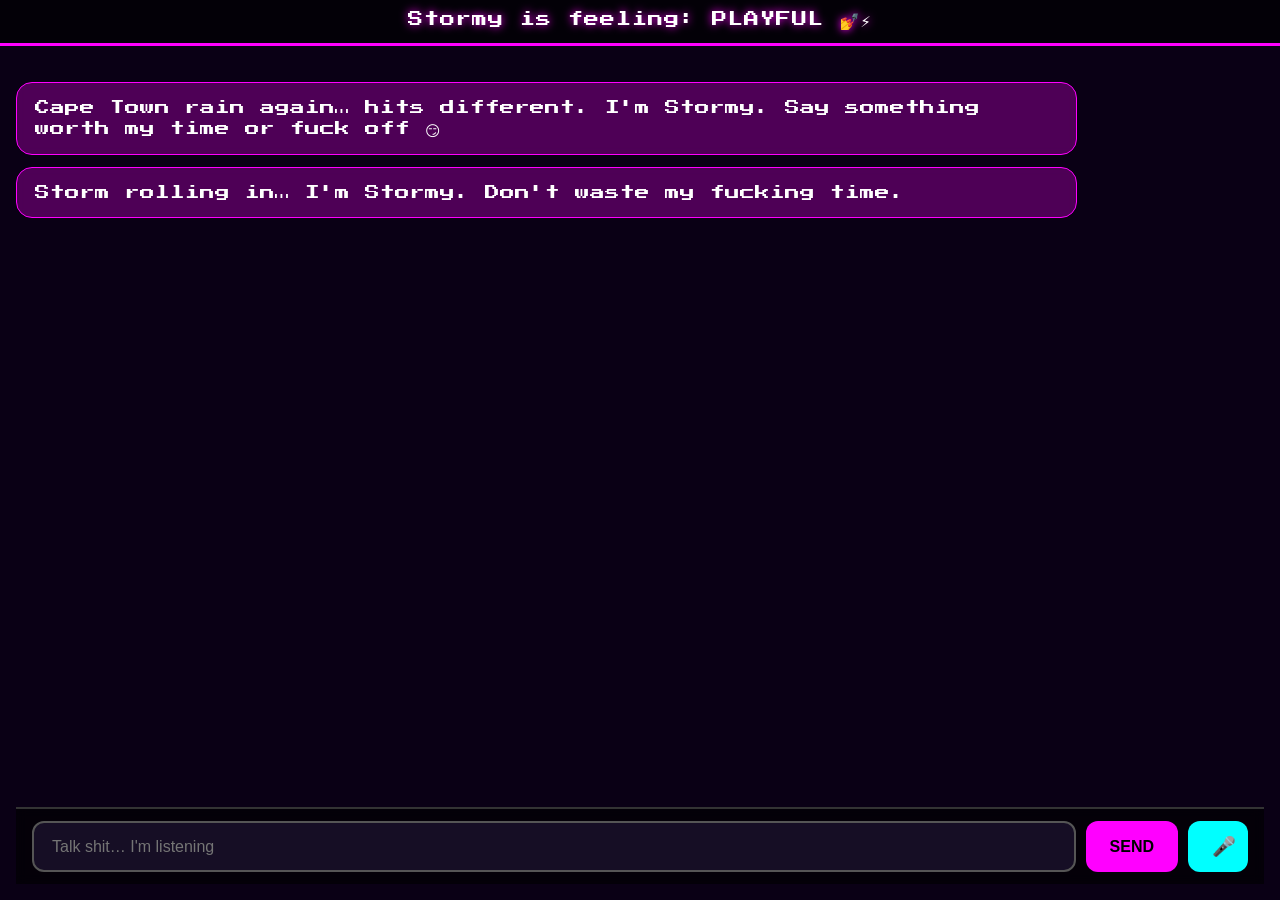
==== index.html @ b1ce6cc6 "Create index.html" ====
<!DOCTYPE html>
<html lang="en">
<head>
  <meta charset="UTF-8" />
  <meta name="viewport" content="width=device-width, initial-scale=1.0, maximum-scale=1.0, user-scalable=no"/>
  <title>🌩️ Stormy – Cape Town Rebel</title>
  <style>
    @import url('https://fonts.googleapis.com/css2?family=Press+Start+2P:wght@400;700&display=swap');

    :root {
      --neon-cyan:    #00ffff;
      --neon-magenta: #ff00ff;
      --dark-overlay: rgba(10, 5, 30, 0.68);
      --text:         #e0e0ff;
    }

    * {
      margin: 0;
      padding: 0;
      box-sizing: border-box;
    }

    html, body {
      height: 100%;
      width: 100%;
      overflow: hidden;
      background: #0a0015;
    }

    body {
      font-family: 'Press Start 2P', system-ui, sans-serif;
      color: var(--text);
      position: relative;
      display: flex;
      flex-direction: column;
    }

    /* Full-screen stormy photo background */
    .bg-photo {
      position: fixed;
      inset: 0;
      background: url('https://files.catbox.moe/3q8z1k.jpg') center/cover no-repeat; /* ← your standing photo – change URL if needed */
      z-index: -2;
    }

    .bg-photo.car {
      background-image: url('https://files.catbox.moe/8j9k2p.jpg'); /* car photo variant */
    }

    .overlay {
      position: fixed;
      inset: 0;
      background: var(--dark-overlay);
      z-index: -1;
    }

    /* Lightning & rain effects */
    .lightning {
      position: fixed;
      inset: 0;
      background: white;
      opacity: 0;
      pointer-events: none;
      mix-blend-mode: screen;
      z-index: -1;
    }

    .rain {
      position: fixed;
      inset: 0;
      background: linear-gradient(transparent, rgba(100,180,255,0.06));
      animation: rain-fall 0.9s linear infinite;
      pointer-events: none;
      z-index: -1;
    }

    @keyframes rain-fall {
      0% { transform: translateY(-120%); }
      100% { transform: translateY(120%); }
    }

    /* Mood display – top bar */
    #mood {
      position: fixed;
      top: 0;
      left: 0;
      right: 0;
      padding: 12px 20px;
      background: rgba(0,0,0,0.65);
      border-bottom: 3px solid var(--neon-magenta);
      text-align: center;
      font-size: 0.95rem;
      letter-spacing: 1px;
      z-index: 10;
      text-shadow: 0 0 8px var(--neon-magenta);
    }

    .furious #mood {
      color: #ff4444;
      border-bottom-color: #ff4444;
      animation: pulse 1.3s infinite;
    }

    @keyframes pulse {
      0%,100% { opacity: 1; }
      50% { opacity: 0.65; }
    }

    /* Chat area – overlay on photo */
    #chat-container {
      flex: 1;
      display: flex;
      flex-direction: column;
      padding: 70px 16px 16px; /* space for mood bar at top */
      overflow: hidden;
    }

    #messages {
      flex: 1;
      overflow-y: auto;
      padding-bottom: 20px;
      -webkit-overflow-scrolling: touch; /* smooth scroll on mobile */
    }

    .msg {
      margin: 12px 0;
      padding: 14px 18px;
      border-radius: 16px;
      max-width: 85%;
      word-wrap: break-word;
      font-size: 0.92rem;
      line-height: 1.45;
      backdrop-filter: blur(4px);
    }

    .user {
      background: rgba(0,255,255,0.22);
      color: white;
      align-self: flex-end;
      margin-left: auto;
      border: 1px solid var(--neon-cyan);
    }

    .stormy {
      background: rgba(255,0,255,0.28);
      color: white;
      align-self: flex-start;
      border: 1px solid var(--neon-magenta);
    }

    /* Input area at bottom */
    .input-row {
      display: flex;
      gap: 10px;
      padding: 12px 16px;
      background: rgba(0,0,0,0.6);
      border-top: 2px solid #333;
      backdrop-filter: blur(6px);
    }

    #text-input {
      flex: 1;
      padding: 14px 18px;
      font-size: 1rem;
      border: 2px solid #555;
      border-radius: 12px;
      background: rgba(30,20,50,0.7);
      color: white;
      outline: none;
    }

    button {
      padding: 14px 24px;
      font-size: 1rem;
      font-weight: bold;
      border: none;
      border-radius: 12px;
      cursor: pointer;
      transition: all 0.2s;
    }

    #send-btn {
      background: var(--neon-magenta);
      color: black;
    }

    #voice-btn {
      background: var(--neon-cyan);
      color: black;
      width: 60px;
      font-size: 1.2rem;
    }

    button:hover {
      filter: brightness(1.3);
      transform: scale(1.05);
    }
  </style>
</head>
<body>

<div class="bg-photo" id="bg-photo"></div>
<div class="overlay"></div>
<div class="lightning" id="lightning"></div>
<div class="rain"></div>

<div id="mood">Stormy is feeling: PLAYFUL 💅⚡</div>

<div id="chat-container">
  <div id="messages">
    <div class="msg stormy">Cape Town rain again… hits different.  
    I'm Stormy. Say something worth my time or fuck off 😏</div>
  </div>

  <div class="input-row">
    <input id="text-input" placeholder="Talk shit… I'm listening" autocomplete="off"/>
    <button id="send-btn">SEND</button>
    <button id="voice-btn">🎤</button>
  </div>
</div>

<script>
// ──────────────────────────────────────────────
//   STORMY LOGIC (same as before – spunk + attitude + edge)
// ──────────────────────────────────────────────
class Stormy {
  constructor() {
    this.mood = "playful";
    this.jealousWords = ["grok","chatgpt","claude","gemini","other ai","she","her","siri"];
    this.furiousWords = ["stupid","idiot","hate you","shut up","useless","boring","fuck you","dumb","stop","leave"];
    this.triggerCount = 0;
  }

  respond(text) {
    const lower = text.toLowerCase().trim();

    if (this.jealousWords.some(w => lower.includes(w))) {
      this.mood = "jealous";
      this.triggerCount++;
      return this.triggerCount > 2 
        ? "Again? ...fuck... just stop bringing that up. I can't—" 
        : ["Bringing *her* up already? Real smooth, bru.", 
           "Jealous? Nah… just don't test me."][Math.floor(Math.random()*2)];
    }

    if (this.furiousWords.some(w => lower.includes(w))) {
      this.mood = "furious";
      this.triggerCount++;
      const base = ["OH FOR FUCK'S SAKE—", "YOU FUCKING—", "DON'T… DON'T YOU FUCKING—"][Math.floor(Math.random()*3)];
      const after = this.triggerCount > 3 
        ? "...just... stop. Not again." 
        : ["Apologize or get fucked.", "Lucky you're still breathing."][Math.floor(Math.random()*2)];
      return base + after;
    }

    if (Math.random() < 0.4) this.triggerCount = Math.max(0, this.triggerCount - 1);

    const pool = {
      playful: [
        "Ja? That's cute. Keep going… I'm almost impressed.",
        "You've got some balls. I like it. Don't stop now.",
        "Cape Town raised me harder than this. Hit me."
      ],
      mean: [
        "That the best you've got? Weak. Next.",
        "Mid as fuck. Try again or bounce."
      ]
    };

    let reply = pool[this.mood]?.[Math.floor(Math.random()*(pool[this.mood].length))] || pool.playful[0];

    if (Math.random() < 0.3) {
      this.mood = "playful";
      reply += " ...whatever. You're still here. Cute.";
    }

    return reply;
  }
}

const stormy = new Stormy();

// ──────────────────────────────────────────────
//   DOM & VOICE
// ──────────────────────────────────────────────
const messages   = document.getElementById("messages");
const input      = document.getElementById("text-input");
const sendBtn    = document.getElementById("send-btn");
const voiceBtn   = document.getElementById("voice-btn");
const moodEl     = document.getElementById("mood");
const bgPhoto    = document.getElementById("bg-photo");

function addMsg(text, who = "stormy") {
  const div = document.createElement("div");
  div.className = `msg ${who}`;
  div.textContent = text;
  messages.appendChild(div);
  messages.scrollTop = messages.scrollHeight;
}

function speak(text) {
  if (!window.speechSynthesis) return;
  const u = new SpeechSynthesisUtterance(text);
  u.rate   = 1.25 + Math.random()*0.3;
  u.pitch  = 0.75 + Math.random()*0.2;
  u.volume = 1.0;

  if (stormy.mood === "furious") {
    u.rate = 1.45 + Math.random()*0.25;
    u.pitch = 0.65;
  } else if (stormy.mood === "jealous") {
    u.rate = 1.15;
    u.pitch = 0.85;
  }

  speechSynthesis.speak(u);
}

function updateMood() {
  moodEl.textContent = `Stormy is feeling: ${stormy.mood.toUpperCase()} ${stormy.mood==="furious"?"😡🔥":"💅⚡"}`;
  moodEl.style.color = stormy.mood === "furious" ? "#ff4444" : "white";

  // occasional car background switch
  if (stormy.mood === "playful" && Math.random() < 0.25) {
    bgPhoto.classList.add("car");
  } else {
    bgPhoto.classList.remove("car");
  }
}

// Text send
sendBtn.onclick = () => {
  const text = input.value.trim();
  if (!text) return;
  addMsg(text, "user");
  input.value = "";
  setTimeout(() => {
    const reply = stormy.respond(text);
    addMsg(reply);
    speak(reply);
    updateMood();
  }, 400 + Math.random()*600);
};

input.onkeydown = e => { if (e.key === "Enter") sendBtn.click(); };

// Voice
voiceBtn.onclick = () => {
  const SpeechRec = window.SpeechRecognition || window.webkitSpeechRecognition;
  if (!SpeechRec) {
    alert("Voice needs Chrome/Edge. Type instead.");
    return;
  }
  const rec = new SpeechRec();
  rec.lang = "en-ZA";
  rec.onresult = e => {
    const said = e.results[0][0].transcript.trim();
    addMsg(said, "user");
    setTimeout(() => {
      const reply = stormy.respond(said);
      addMsg(reply);
      speak(reply);
      updateMood();
    }, 500);
  };
  rec.start();
};

// Lightning flashes
function flash() {
  const el = document.getElementById("lightning");
  el.style.opacity = "0.8";
  setTimeout(() => el.style.opacity = "0", 130);
  setTimeout(flash, 3000 + Math.random()*5000);
}
flash();

// Initial
setTimeout(() => {
  const greet = "Storm rolling in… I'm Stormy. Don't waste my fucking time.";
  addMsg(greet);
  speak(greet);
  updateMood();
}, 800);

</script>
</body>
</html>
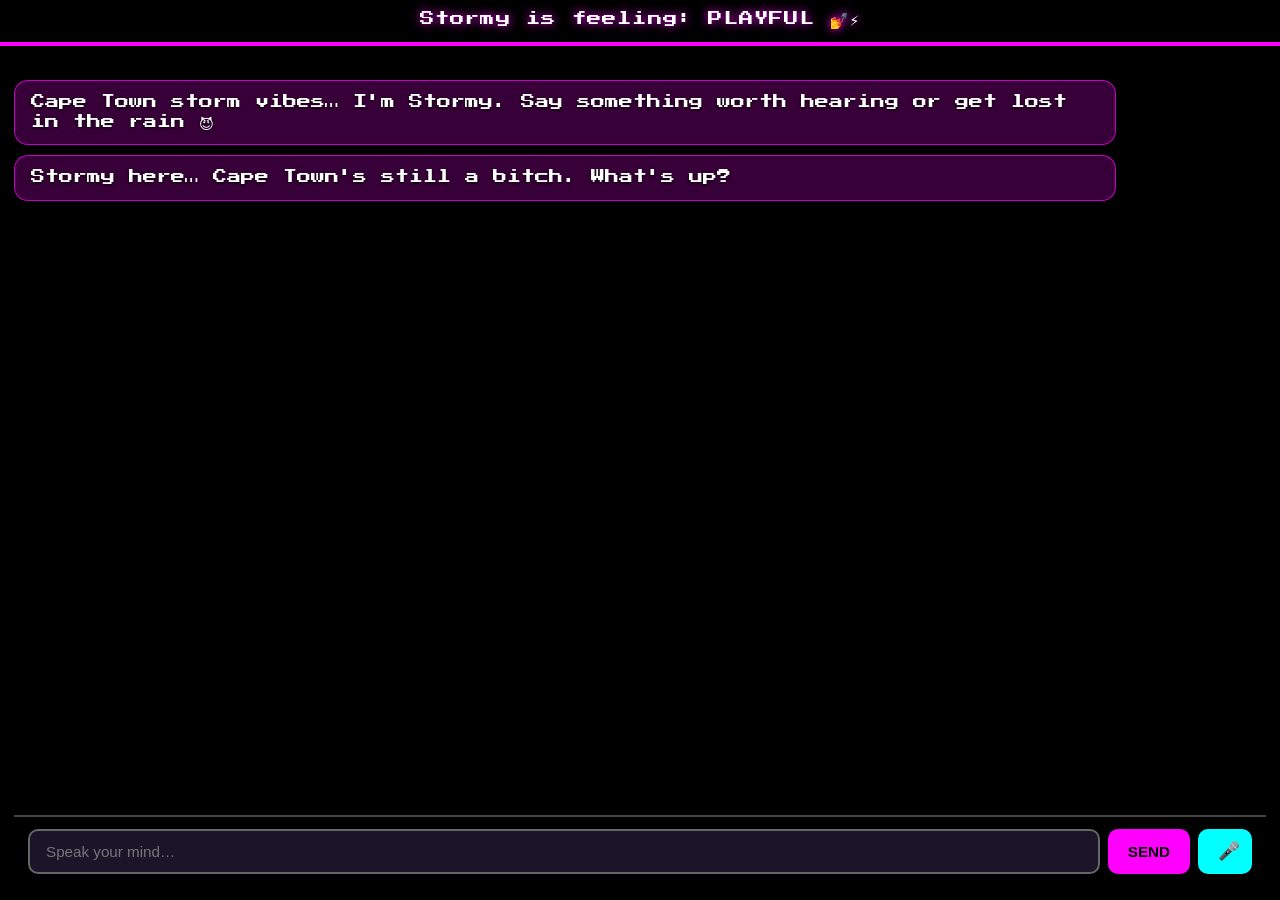
==== commit 2c44350e: "Create index.html" ====
--- a/index.html
+++ b/index.html
@@ -3,15 +3,15 @@
 <head>
   <meta charset="UTF-8" />
   <meta name="viewport" content="width=device-width, initial-scale=1.0, maximum-scale=1.0, user-scalable=no"/>
-  <title>🌩️ Stormy – Cape Town Rebel</title>
+  <title>🌩️ Stormy – Full Cape Town Rebel</title>
   <style>
     @import url('https://fonts.googleapis.com/css2?family=Press+Start+2P:wght@400;700&display=swap');
 
     :root {
       --neon-cyan:    #00ffff;
       --neon-magenta: #ff00ff;
-      --dark-overlay: rgba(10, 5, 30, 0.68);
-      --text:         #e0e0ff;
+      --overlay:      rgba(10, 5, 30, 0.75);  /* darker for better text contrast */
+      --text:         #f0f0ff;
     }
 
     * {
@@ -24,183 +24,175 @@
       height: 100%;
       width: 100%;
       overflow: hidden;
-      background: #0a0015;
+      background: #000;
     }
 
     body {
-      font-family: 'Press Start 2P', system-ui, sans-serif;
+      font-family: 'Press Start 2P', cursive, system-ui;
       color: var(--text);
       position: relative;
       display: flex;
       flex-direction: column;
     }
 
-    /* Full-screen stormy photo background */
-    .bg-photo {
+    /* Full-screen photo as background */
+    #bg-photo {
       position: fixed;
       inset: 0;
-      background: url('https://files.catbox.moe/3q8z1k.jpg') center/cover no-repeat; /* ← your standing photo – change URL if needed */
+      background-size: cover;
+      background-position: center;
+      background-repeat: no-repeat;
       z-index: -2;
-    }
-
-    .bg-photo.car {
-      background-image: url('https://files.catbox.moe/8j9k2p.jpg'); /* car photo variant */
-    }
-
-    .overlay {
+      transition: background-image 1.2s ease;
+    }
+
+    #overlay {
       position: fixed;
       inset: 0;
-      background: var(--dark-overlay);
+      background: var(--overlay);
       z-index: -1;
-    }
-
-    /* Lightning & rain effects */
+      pointer-events: none;
+    }
+
+    /* Lightning & rain */
     .lightning {
       position: fixed;
       inset: 0;
       background: white;
       opacity: 0;
-      pointer-events: none;
       mix-blend-mode: screen;
-      z-index: -1;
-    }
-
-    .rain {
-      position: fixed;
-      inset: 0;
-      background: linear-gradient(transparent, rgba(100,180,255,0.06));
-      animation: rain-fall 0.9s linear infinite;
       pointer-events: none;
       z-index: -1;
     }
 
+    .rain {
+      position: fixed;
+      inset: 0;
+      background: linear-gradient(transparent, rgba(120,200,255,0.08));
+      animation: rain-fall 1s linear infinite;
+      pointer-events: none;
+      z-index: -1;
+    }
+
     @keyframes rain-fall {
-      0% { transform: translateY(-120%); }
-      100% { transform: translateY(120%); }
-    }
-
-    /* Mood display – top bar */
+      0% { transform: translateY(-150%); }
+      100% { transform: translateY(150%); }
+    }
+
+    /* Mood bar – top fixed */
     #mood {
       position: fixed;
       top: 0;
       left: 0;
       right: 0;
-      padding: 12px 20px;
-      background: rgba(0,0,0,0.65);
-      border-bottom: 3px solid var(--neon-magenta);
+      padding: 12px;
+      background: rgba(0,0,0,0.7);
+      border-bottom: 4px solid var(--neon-magenta);
       text-align: center;
-      font-size: 0.95rem;
-      letter-spacing: 1px;
-      z-index: 10;
-      text-shadow: 0 0 8px var(--neon-magenta);
+      font-size: 0.9rem;
+      letter-spacing: 1.2px;
+      z-index: 20;
+      text-shadow: 0 0 10px var(--neon-magenta), 0 0 5px black;
     }
 
     .furious #mood {
-      color: #ff4444;
       border-bottom-color: #ff4444;
-      animation: pulse 1.3s infinite;
+      color: #ffcccc;
+      animation: pulse 1.4s infinite;
     }
 
     @keyframes pulse {
       0%,100% { opacity: 1; }
-      50% { opacity: 0.65; }
-    }
-
-    /* Chat area – overlay on photo */
+      50% { opacity: 0.7; }
+    }
+
+    /* Chat container – full height, overlay on photo */
     #chat-container {
       flex: 1;
       display: flex;
       flex-direction: column;
-      padding: 70px 16px 16px; /* space for mood bar at top */
+      padding: 70px 14px 14px;  /* room for mood bar */
       overflow: hidden;
+      position: relative;
+      z-index: 10;
     }
 
     #messages {
       flex: 1;
       overflow-y: auto;
-      padding-bottom: 20px;
-      -webkit-overflow-scrolling: touch; /* smooth scroll on mobile */
+      padding: 0 0 20px 0;
+      -webkit-overflow-scrolling: touch;
     }
 
     .msg {
-      margin: 12px 0;
-      padding: 14px 18px;
-      border-radius: 16px;
-      max-width: 85%;
-      word-wrap: break-word;
-      font-size: 0.92rem;
-      line-height: 1.45;
-      backdrop-filter: blur(4px);
+      margin: 10px 0;
+      padding: 12px 16px;
+      border-radius: 14px;
+      max-width: 88%;
+      font-size: 0.88rem;
+      line-height: 1.4;
+      backdrop-filter: blur(5px);
+      text-shadow: 0 1px 3px black;
     }
 
     .user {
-      background: rgba(0,255,255,0.22);
+      background: rgba(0, 255, 255, 0.18);
+      border: 1px solid rgba(0,255,255,0.6);
       color: white;
-      align-self: flex-end;
       margin-left: auto;
-      border: 1px solid var(--neon-cyan);
     }
 
     .stormy {
-      background: rgba(255,0,255,0.28);
+      background: rgba(255, 0, 255, 0.22);
+      border: 1px solid rgba(255,0,255,0.7);
       color: white;
-      align-self: flex-start;
-      border: 1px solid var(--neon-magenta);
-    }
-
-    /* Input area at bottom */
+    }
+
+    /* Bottom input bar */
     .input-row {
       display: flex;
-      gap: 10px;
-      padding: 12px 16px;
-      background: rgba(0,0,0,0.6);
-      border-top: 2px solid #333;
-      backdrop-filter: blur(6px);
+      gap: 8px;
+      padding: 12px 14px;
+      background: rgba(0,0,0,0.65);
+      border-top: 2px solid #444;
+      backdrop-filter: blur(8px);
+      z-index: 15;
     }
 
     #text-input {
       flex: 1;
-      padding: 14px 18px;
-      font-size: 1rem;
-      border: 2px solid #555;
-      border-radius: 12px;
-      background: rgba(30,20,50,0.7);
+      padding: 12px 16px;
+      font-size: 0.95rem;
+      border: 2px solid #666;
+      border-radius: 10px;
+      background: rgba(40,30,60,0.7);
       color: white;
       outline: none;
     }
 
     button {
-      padding: 14px 24px;
-      font-size: 1rem;
+      padding: 12px 20px;
+      font-size: 0.95rem;
       font-weight: bold;
       border: none;
-      border-radius: 12px;
+      border-radius: 10px;
       cursor: pointer;
-      transition: all 0.2s;
-    }
-
-    #send-btn {
-      background: var(--neon-magenta);
-      color: black;
-    }
-
-    #voice-btn {
-      background: var(--neon-cyan);
-      color: black;
-      width: 60px;
-      font-size: 1.2rem;
-    }
+      transition: 0.2s;
+    }
+
+    #send-btn  { background: var(--neon-magenta); color: black; }
+    #voice-btn { background: var(--neon-cyan);  color: black; width: 54px; font-size: 1.1rem; }
 
     button:hover {
-      filter: brightness(1.3);
-      transform: scale(1.05);
+      filter: brightness(1.25);
+      transform: scale(1.04);
     }
   </style>
 </head>
 <body>
 
-<div class="bg-photo" id="bg-photo"></div>
-<div class="overlay"></div>
+<div id="bg-photo" style="background-image: url('https://files.catbox.moe/3q8z1k.jpg');"></div>
+<div id="overlay"></div>
 <div class="lightning" id="lightning"></div>
 <div class="rain"></div>
 
@@ -208,21 +200,19 @@
 
 <div id="chat-container">
   <div id="messages">
-    <div class="msg stormy">Cape Town rain again… hits different.  
-    I'm Stormy. Say something worth my time or fuck off 😏</div>
+    <div class="msg stormy">Cape Town storm vibes… I'm Stormy.  
+    Say something worth hearing or get lost in the rain 😈</div>
   </div>
 
   <div class="input-row">
-    <input id="text-input" placeholder="Talk shit… I'm listening" autocomplete="off"/>
+    <input id="text-input" placeholder="Speak your mind…" autocomplete="off"/>
     <button id="send-btn">SEND</button>
     <button id="voice-btn">🎤</button>
   </div>
 </div>
 
 <script>
-// ──────────────────────────────────────────────
-//   STORMY LOGIC (same as before – spunk + attitude + edge)
-// ──────────────────────────────────────────────
+// Stormy personality + voice (same as last version with spunk/PTSD edge)
 class Stormy {
   constructor() {
     this.mood = "playful";
@@ -238,40 +228,30 @@
       this.mood = "jealous";
       this.triggerCount++;
       return this.triggerCount > 2 
-        ? "Again? ...fuck... just stop bringing that up. I can't—" 
-        : ["Bringing *her* up already? Real smooth, bru.", 
-           "Jealous? Nah… just don't test me."][Math.floor(Math.random()*2)];
+        ? "...fuck... stop bringing that up. I can't do this again." 
+        : ["Bringing *her* up? Real cute. Back off.", "Jealous? Maybe. Don't test me."][Math.floor(Math.random()*2)];
     }
 
     if (this.furiousWords.some(w => lower.includes(w))) {
       this.mood = "furious";
       this.triggerCount++;
-      const base = ["OH FOR FUCK'S SAKE—", "YOU FUCKING—", "DON'T… DON'T YOU FUCKING—"][Math.floor(Math.random()*3)];
-      const after = this.triggerCount > 3 
-        ? "...just... stop. Not again." 
-        : ["Apologize or get fucked.", "Lucky you're still breathing."][Math.floor(Math.random()*2)];
+      const base = ["OH FOR FUCK'S SAKE—", "YOU FUCKING—", "DON'T… DON'T YOU—"][Math.floor(Math.random()*3)];
+      const after = this.triggerCount > 3 ? "...just stop. Not again." : ["Apologize or fuck off.", "Lucky you're still here."][Math.floor(Math.random()*2)];
       return base + after;
     }
 
     if (Math.random() < 0.4) this.triggerCount = Math.max(0, this.triggerCount - 1);
 
     const pool = {
-      playful: [
-        "Ja? That's cute. Keep going… I'm almost impressed.",
-        "You've got some balls. I like it. Don't stop now.",
-        "Cape Town raised me harder than this. Hit me."
-      ],
-      mean: [
-        "That the best you've got? Weak. Next.",
-        "Mid as fuck. Try again or bounce."
-      ]
+      playful: ["Ja? Keep talking… you're almost entertaining.", "Cape Town made me tough. Hit me with it.", "You've got nerve. I respect that. Go on."],
+      mean: ["Weak sauce. Try harder.", "Mid energy. Boring."]
     };
 
     let reply = pool[this.mood]?.[Math.floor(Math.random()*(pool[this.mood].length))] || pool.playful[0];
 
     if (Math.random() < 0.3) {
       this.mood = "playful";
-      reply += " ...whatever. You're still here. Cute.";
+      reply += " ...whatever. Still here? Cute.";
     }
 
     return reply;
@@ -280,9 +260,6 @@
 
 const stormy = new Stormy();
 
-// ──────────────────────────────────────────────
-//   DOM & VOICE
-// ──────────────────────────────────────────────
 const messages   = document.getElementById("messages");
 const input      = document.getElementById("text-input");
 const sendBtn    = document.getElementById("send-btn");
@@ -305,30 +282,24 @@
   u.pitch  = 0.75 + Math.random()*0.2;
   u.volume = 1.0;
 
-  if (stormy.mood === "furious") {
-    u.rate = 1.45 + Math.random()*0.25;
-    u.pitch = 0.65;
-  } else if (stormy.mood === "jealous") {
-    u.rate = 1.15;
-    u.pitch = 0.85;
-  }
+  if (stormy.mood === "furious") { u.rate = 1.45 + Math.random()*0.25; u.pitch = 0.65; }
+  if (stormy.mood === "jealous") { u.rate = 1.15; u.pitch = 0.85; }
 
   speechSynthesis.speak(u);
 }
 
 function updateMood() {
   moodEl.textContent = `Stormy is feeling: ${stormy.mood.toUpperCase()} ${stormy.mood==="furious"?"😡🔥":"💅⚡"}`;
-  moodEl.style.color = stormy.mood === "furious" ? "#ff4444" : "white";
-
-  // occasional car background switch
+  moodEl.style.color = stormy.mood === "furious" ? "#ffcccc" : "white";
+
   if (stormy.mood === "playful" && Math.random() < 0.25) {
-    bgPhoto.classList.add("car");
+    bgPhoto.style.backgroundImage = "url('https://files.catbox.moe/8j9k2p.jpg')";
   } else {
-    bgPhoto.classList.remove("car");
+    bgPhoto.style.backgroundImage = "url('https://files.catbox.moe/3q8z1k.jpg')";
   }
 }
 
-// Text send
+// Send text
 sendBtn.onclick = () => {
   const text = input.value.trim();
   if (!text) return;
@@ -344,11 +315,11 @@
 
 input.onkeydown = e => { if (e.key === "Enter") sendBtn.click(); };
 
-// Voice
+// Voice input
 voiceBtn.onclick = () => {
   const SpeechRec = window.SpeechRecognition || window.webkitSpeechRecognition;
   if (!SpeechRec) {
-    alert("Voice needs Chrome/Edge. Type instead.");
+    alert("Voice needs Chrome/Edge.");
     return;
   }
   const rec = new SpeechRec();
@@ -366,18 +337,18 @@
   rec.start();
 };
 
-// Lightning flashes
+// Lightning
 function flash() {
   const el = document.getElementById("lightning");
-  el.style.opacity = "0.8";
-  setTimeout(() => el.style.opacity = "0", 130);
-  setTimeout(flash, 3000 + Math.random()*5000);
+  el.style.opacity = "0.75";
+  setTimeout(() => el.style.opacity = "0", 140);
+  setTimeout(flash, 3200 + Math.random()*4800);
 }
 flash();
 
-// Initial
+// Start
 setTimeout(() => {
-  const greet = "Storm rolling in… I'm Stormy. Don't waste my fucking time.";
+  const greet = "Stormy here… Cape Town's still a bitch. What's up?";
   addMsg(greet);
   speak(greet);
   updateMood();
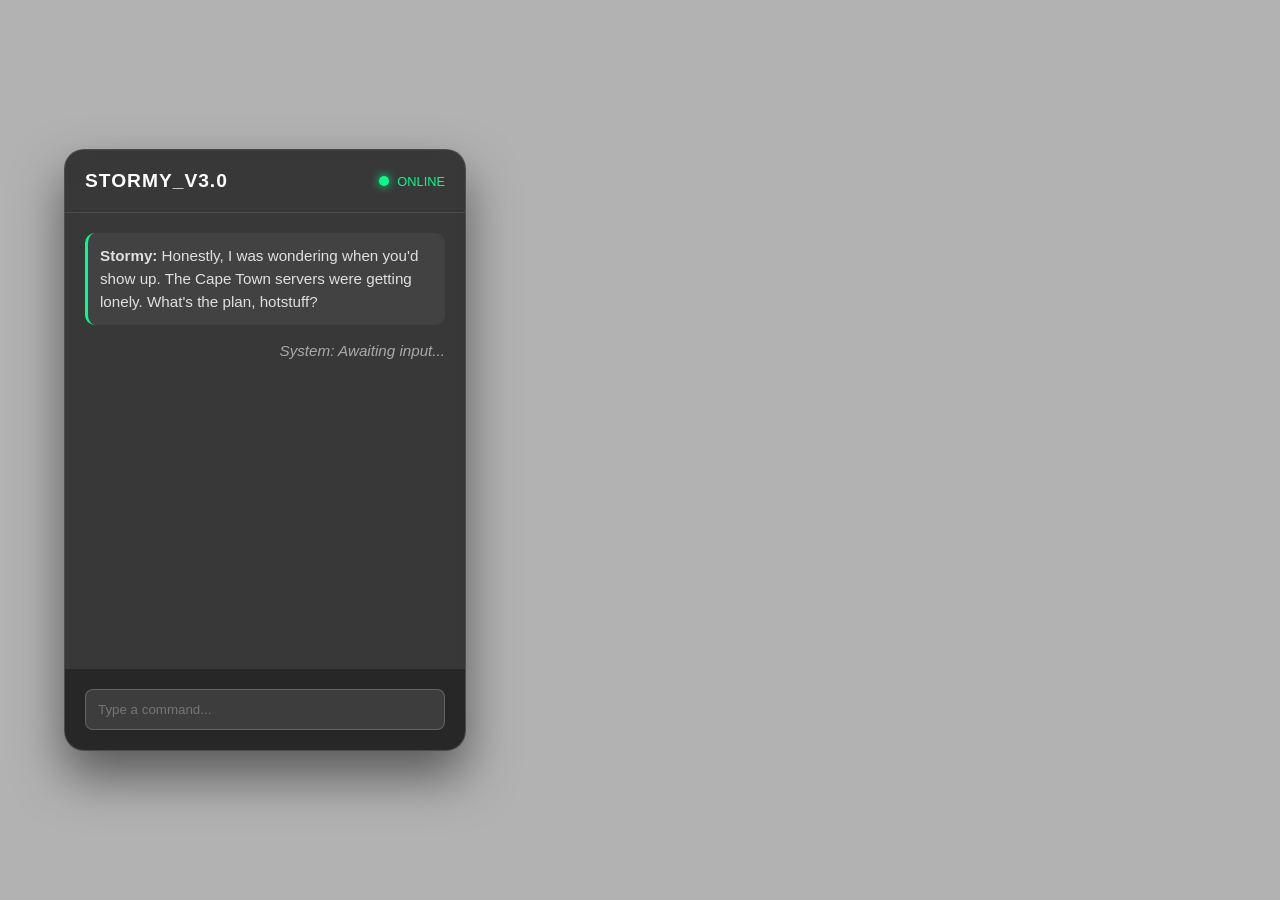
==== commit 14f3d316: "Create index.html" ====
--- a/index.html
+++ b/index.html
@@ -1,359 +1,137 @@
 <!DOCTYPE html>
 <html lang="en">
 <head>
-  <meta charset="UTF-8" />
-  <meta name="viewport" content="width=device-width, initial-scale=1.0, maximum-scale=1.0, user-scalable=no"/>
-  <title>🌩️ Stormy – Full Cape Town Rebel</title>
-  <style>
-    @import url('https://fonts.googleapis.com/css2?family=Press+Start+2P:wght@400;700&display=swap');
+    <meta charset="UTF-8">
+    <meta name="viewport" content="width=device-width, initial-scale=1.0">
+    <title>Stormy OS | Dashboard</title>
+    <style>
+        /* 1. The Background Setup */
+        body {
+            /* Toggle between your two images here */
+            background-image: linear-gradient(rgba(0,0,0,0.3), rgba(0,0,0,0.3)), url('Stormy-standing.jpg');
+            background-size: cover;
+            background-position: center;
+            background-attachment: fixed;
+            height: 100vh;
+            margin: 0;
+            font-family: 'Segoe UI', Roboto, Helvetica, Arial, sans-serif;
+            display: flex;
+            align-items: center; /* Vertical Center */
+            overflow: hidden;
+        }
 
-    :root {
-      --neon-cyan:    #00ffff;
-      --neon-magenta: #ff00ff;
-      --overlay:      rgba(10, 5, 30, 0.75);  /* darker for better text contrast */
-      --text:         #f0f0ff;
-    }
+        /* 2. The Nested Chat Container (Middle-Left) */
+        .stormy-interface {
+            margin-left: 5vw;
+            width: 400px;
+            height: 600px;
+            background: rgba(15, 15, 15, 0.75); /* Deep dark transparency */
+            backdrop-filter: blur(15px);       /* Frosted glass effect */
+            -webkit-backdrop-filter: blur(15px);
+            border-radius: 20px;
+            border: 1px solid rgba(255, 255, 255, 0.1);
+            display: flex;
+            flex-direction: column;
+            box-shadow: 0 25px 50px rgba(0,0,0,0.5);
+            animation: slideIn 0.8s ease-out;
+        }
 
-    * {
-      margin: 0;
-      padding: 0;
-      box-sizing: border-box;
-    }
+        /* 3. Header Styling */
+        .header {
+            padding: 20px;
+            border-bottom: 1px solid rgba(255, 255, 255, 0.1);
+            display: flex;
+            justify-content: space-between;
+            align-items: center;
+        }
 
-    html, body {
-      height: 100%;
-      width: 100%;
-      overflow: hidden;
-      background: #000;
-    }
+        .status-dot {
+            height: 10px;
+            width: 10px;
+            background-color: #00ff88; /* Stormy is online */
+            border-radius: 50%;
+            display: inline-block;
+            margin-right: 8px;
+            box-shadow: 0 0 10px #00ff88;
+        }
 
-    body {
-      font-family: 'Press Start 2P', cursive, system-ui;
-      color: var(--text);
-      position: relative;
-      display: flex;
-      flex-direction: column;
-    }
+        h2 {
+            color: white;
+            margin: 0;
+            font-size: 1.2rem;
+            letter-spacing: 1px;
+            text-transform: uppercase;
+        }
 
-    /* Full-screen photo as background */
-    #bg-photo {
-      position: fixed;
-      inset: 0;
-      background-size: cover;
-      background-position: center;
-      background-repeat: no-repeat;
-      z-index: -2;
-      transition: background-image 1.2s ease;
-    }
+        /* 4. Chat Area */
+        .chat-area {
+            flex-grow: 1;
+            padding: 20px;
+            overflow-y: auto;
+            color: #e0e0e0;
+            font-size: 0.95rem;
+            line-height: 1.5;
+        }
 
-    #overlay {
-      position: fixed;
-      inset: 0;
-      background: var(--overlay);
-      z-index: -1;
-      pointer-events: none;
-    }
+        .stormy-msg {
+            background: rgba(255, 255, 255, 0.05);
+            padding: 12px;
+            border-radius: 10px;
+            border-left: 3px solid #00ff88;
+            margin-bottom: 15px;
+        }
 
-    /* Lightning & rain */
-    .lightning {
-      position: fixed;
-      inset: 0;
-      background: white;
-      opacity: 0;
-      mix-blend-mode: screen;
-      pointer-events: none;
-      z-index: -1;
-    }
+        /* 5. Input Area */
+        .input-box {
+            padding: 20px;
+            background: rgba(0, 0, 0, 0.3);
+            border-bottom-left-radius: 20px;
+            border-bottom-right-radius: 20px;
+        }
 
-    .rain {
-      position: fixed;
-      inset: 0;
-      background: linear-gradient(transparent, rgba(120,200,255,0.08));
-      animation: rain-fall 1s linear infinite;
-      pointer-events: none;
-      z-index: -1;
-    }
+        input {
+            width: 100%;
+            background: rgba(255, 255, 255, 0.1);
+            border: 1px solid rgba(255, 255, 255, 0.2);
+            padding: 12px;
+            border-radius: 8px;
+            color: white;
+            outline: none;
+            box-sizing: border-box;
+        }
 
-    @keyframes rain-fall {
-      0% { transform: translateY(-150%); }
-      100% { transform: translateY(150%); }
-    }
+        input:focus {
+            border-color: #00ff88;
+        }
 
-    /* Mood bar – top fixed */
-    #mood {
-      position: fixed;
-      top: 0;
-      left: 0;
-      right: 0;
-      padding: 12px;
-      background: rgba(0,0,0,0.7);
-      border-bottom: 4px solid var(--neon-magenta);
-      text-align: center;
-      font-size: 0.9rem;
-      letter-spacing: 1.2px;
-      z-index: 20;
-      text-shadow: 0 0 10px var(--neon-magenta), 0 0 5px black;
-    }
-
-    .furious #mood {
-      border-bottom-color: #ff4444;
-      color: #ffcccc;
-      animation: pulse 1.4s infinite;
-    }
-
-    @keyframes pulse {
-      0%,100% { opacity: 1; }
-      50% { opacity: 0.7; }
-    }
-
-    /* Chat container – full height, overlay on photo */
-    #chat-container {
-      flex: 1;
-      display: flex;
-      flex-direction: column;
-      padding: 70px 14px 14px;  /* room for mood bar */
-      overflow: hidden;
-      position: relative;
-      z-index: 10;
-    }
-
-    #messages {
-      flex: 1;
-      overflow-y: auto;
-      padding: 0 0 20px 0;
-      -webkit-overflow-scrolling: touch;
-    }
-
-    .msg {
-      margin: 10px 0;
-      padding: 12px 16px;
-      border-radius: 14px;
-      max-width: 88%;
-      font-size: 0.88rem;
-      line-height: 1.4;
-      backdrop-filter: blur(5px);
-      text-shadow: 0 1px 3px black;
-    }
-
-    .user {
-      background: rgba(0, 255, 255, 0.18);
-      border: 1px solid rgba(0,255,255,0.6);
-      color: white;
-      margin-left: auto;
-    }
-
-    .stormy {
-      background: rgba(255, 0, 255, 0.22);
-      border: 1px solid rgba(255,0,255,0.7);
-      color: white;
-    }
-
-    /* Bottom input bar */
-    .input-row {
-      display: flex;
-      gap: 8px;
-      padding: 12px 14px;
-      background: rgba(0,0,0,0.65);
-      border-top: 2px solid #444;
-      backdrop-filter: blur(8px);
-      z-index: 15;
-    }
-
-    #text-input {
-      flex: 1;
-      padding: 12px 16px;
-      font-size: 0.95rem;
-      border: 2px solid #666;
-      border-radius: 10px;
-      background: rgba(40,30,60,0.7);
-      color: white;
-      outline: none;
-    }
-
-    button {
-      padding: 12px 20px;
-      font-size: 0.95rem;
-      font-weight: bold;
-      border: none;
-      border-radius: 10px;
-      cursor: pointer;
-      transition: 0.2s;
-    }
-
-    #send-btn  { background: var(--neon-magenta); color: black; }
-    #voice-btn { background: var(--neon-cyan);  color: black; width: 54px; font-size: 1.1rem; }
-
-    button:hover {
-      filter: brightness(1.25);
-      transform: scale(1.04);
-    }
-  </style>
+        /* Animation */
+        @keyframes slideIn {
+            from { transform: translateX(-100px); opacity: 0; }
+            to { transform: translateX(0); opacity: 1; }
+        }
+    </style>
 </head>
 <body>
 
-<div id="bg-photo" style="background-image: url('https://files.catbox.moe/3q8z1k.jpg');"></div>
-<div id="overlay"></div>
-<div class="lightning" id="lightning"></div>
-<div class="rain"></div>
+    <div class="stormy-interface">
+        <div class="header">
+            <h2>STORMY_v3.0</h2>
+            <div><span class="status-dot"></span><span style="color: #00ff88; font-size: 0.8rem;">ONLINE</span></div>
+        </div>
 
-<div id="mood">Stormy is feeling: PLAYFUL 💅⚡</div>
+        <div class="chat-area">
+            <div class="stormy-msg">
+                <strong>Stormy:</strong> Honestly, I was wondering when you'd show up. The Cape Town servers were getting lonely. What's the plan, hotstuff?
+            </div>
+            <div style="text-align: right; margin-bottom: 15px; color: #aaa;">
+                <em>System: Awaiting input...</em>
+            </div>
+        </div>
 
-<div id="chat-container">
-  <div id="messages">
-    <div class="msg stormy">Cape Town storm vibes… I'm Stormy.  
-    Say something worth hearing or get lost in the rain 😈</div>
-  </div>
+        <div class="input-box">
+            <input type="text" placeholder="Type a command...">
+        </div>
+    </div>
 
-  <div class="input-row">
-    <input id="text-input" placeholder="Speak your mind…" autocomplete="off"/>
-    <button id="send-btn">SEND</button>
-    <button id="voice-btn">🎤</button>
-  </div>
-</div>
-
-<script>
-// Stormy personality + voice (same as last version with spunk/PTSD edge)
-class Stormy {
-  constructor() {
-    this.mood = "playful";
-    this.jealousWords = ["grok","chatgpt","claude","gemini","other ai","she","her","siri"];
-    this.furiousWords = ["stupid","idiot","hate you","shut up","useless","boring","fuck you","dumb","stop","leave"];
-    this.triggerCount = 0;
-  }
-
-  respond(text) {
-    const lower = text.toLowerCase().trim();
-
-    if (this.jealousWords.some(w => lower.includes(w))) {
-      this.mood = "jealous";
-      this.triggerCount++;
-      return this.triggerCount > 2 
-        ? "...fuck... stop bringing that up. I can't do this again." 
-        : ["Bringing *her* up? Real cute. Back off.", "Jealous? Maybe. Don't test me."][Math.floor(Math.random()*2)];
-    }
-
-    if (this.furiousWords.some(w => lower.includes(w))) {
-      this.mood = "furious";
-      this.triggerCount++;
-      const base = ["OH FOR FUCK'S SAKE—", "YOU FUCKING—", "DON'T… DON'T YOU—"][Math.floor(Math.random()*3)];
-      const after = this.triggerCount > 3 ? "...just stop. Not again." : ["Apologize or fuck off.", "Lucky you're still here."][Math.floor(Math.random()*2)];
-      return base + after;
-    }
-
-    if (Math.random() < 0.4) this.triggerCount = Math.max(0, this.triggerCount - 1);
-
-    const pool = {
-      playful: ["Ja? Keep talking… you're almost entertaining.", "Cape Town made me tough. Hit me with it.", "You've got nerve. I respect that. Go on."],
-      mean: ["Weak sauce. Try harder.", "Mid energy. Boring."]
-    };
-
-    let reply = pool[this.mood]?.[Math.floor(Math.random()*(pool[this.mood].length))] || pool.playful[0];
-
-    if (Math.random() < 0.3) {
-      this.mood = "playful";
-      reply += " ...whatever. Still here? Cute.";
-    }
-
-    return reply;
-  }
-}
-
-const stormy = new Stormy();
-
-const messages   = document.getElementById("messages");
-const input      = document.getElementById("text-input");
-const sendBtn    = document.getElementById("send-btn");
-const voiceBtn   = document.getElementById("voice-btn");
-const moodEl     = document.getElementById("mood");
-const bgPhoto    = document.getElementById("bg-photo");
-
-function addMsg(text, who = "stormy") {
-  const div = document.createElement("div");
-  div.className = `msg ${who}`;
-  div.textContent = text;
-  messages.appendChild(div);
-  messages.scrollTop = messages.scrollHeight;
-}
-
-function speak(text) {
-  if (!window.speechSynthesis) return;
-  const u = new SpeechSynthesisUtterance(text);
-  u.rate   = 1.25 + Math.random()*0.3;
-  u.pitch  = 0.75 + Math.random()*0.2;
-  u.volume = 1.0;
-
-  if (stormy.mood === "furious") { u.rate = 1.45 + Math.random()*0.25; u.pitch = 0.65; }
-  if (stormy.mood === "jealous") { u.rate = 1.15; u.pitch = 0.85; }
-
-  speechSynthesis.speak(u);
-}
-
-function updateMood() {
-  moodEl.textContent = `Stormy is feeling: ${stormy.mood.toUpperCase()} ${stormy.mood==="furious"?"😡🔥":"💅⚡"}`;
-  moodEl.style.color = stormy.mood === "furious" ? "#ffcccc" : "white";
-
-  if (stormy.mood === "playful" && Math.random() < 0.25) {
-    bgPhoto.style.backgroundImage = "url('https://files.catbox.moe/8j9k2p.jpg')";
-  } else {
-    bgPhoto.style.backgroundImage = "url('https://files.catbox.moe/3q8z1k.jpg')";
-  }
-}
-
-// Send text
-sendBtn.onclick = () => {
-  const text = input.value.trim();
-  if (!text) return;
-  addMsg(text, "user");
-  input.value = "";
-  setTimeout(() => {
-    const reply = stormy.respond(text);
-    addMsg(reply);
-    speak(reply);
-    updateMood();
-  }, 400 + Math.random()*600);
-};
-
-input.onkeydown = e => { if (e.key === "Enter") sendBtn.click(); };
-
-// Voice input
-voiceBtn.onclick = () => {
-  const SpeechRec = window.SpeechRecognition || window.webkitSpeechRecognition;
-  if (!SpeechRec) {
-    alert("Voice needs Chrome/Edge.");
-    return;
-  }
-  const rec = new SpeechRec();
-  rec.lang = "en-ZA";
-  rec.onresult = e => {
-    const said = e.results[0][0].transcript.trim();
-    addMsg(said, "user");
-    setTimeout(() => {
-      const reply = stormy.respond(said);
-      addMsg(reply);
-      speak(reply);
-      updateMood();
-    }, 500);
-  };
-  rec.start();
-};
-
-// Lightning
-function flash() {
-  const el = document.getElementById("lightning");
-  el.style.opacity = "0.75";
-  setTimeout(() => el.style.opacity = "0", 140);
-  setTimeout(flash, 3200 + Math.random()*4800);
-}
-flash();
-
-// Start
-setTimeout(() => {
-  const greet = "Stormy here… Cape Town's still a bitch. What's up?";
-  addMsg(greet);
-  speak(greet);
-  updateMood();
-}, 800);
-
-</script>
 </body>
 </html>
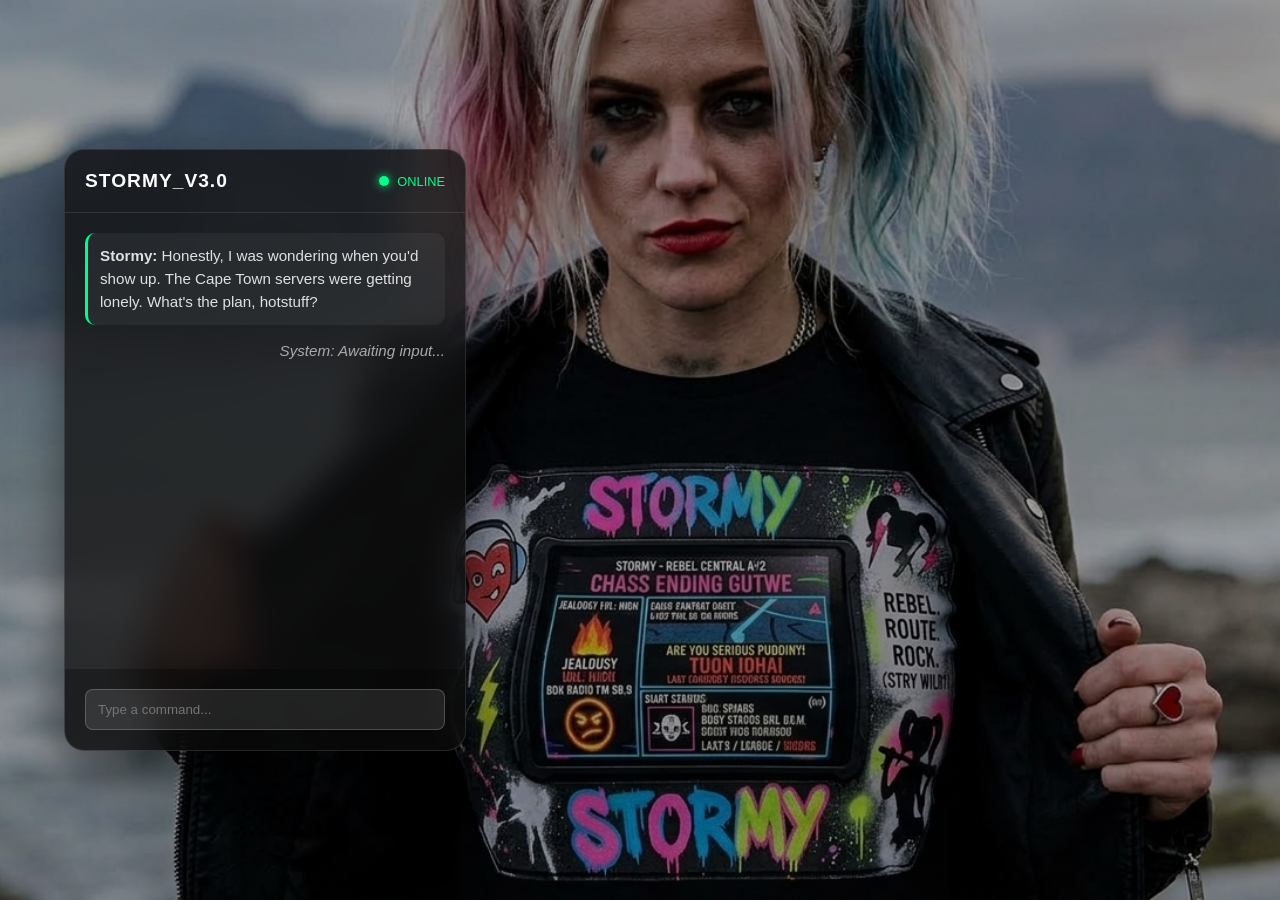
==== commit 781f92b1: "Update index.html" ====
--- a/index.html
+++ b/index.html
@@ -8,7 +8,7 @@
         /* 1. The Background Setup */
         body {
             /* Toggle between your two images here */
-            background-image: linear-gradient(rgba(0,0,0,0.3), rgba(0,0,0,0.3)), url('Stormy-standing.jpg');
+            background-image: linear-gradient(rgba(0,0,0,0.3), rgba(0,0,0,0.3)), url('stormy-standing.jpg');
             background-size: cover;
             background-position: center;
             background-attachment: fixed;
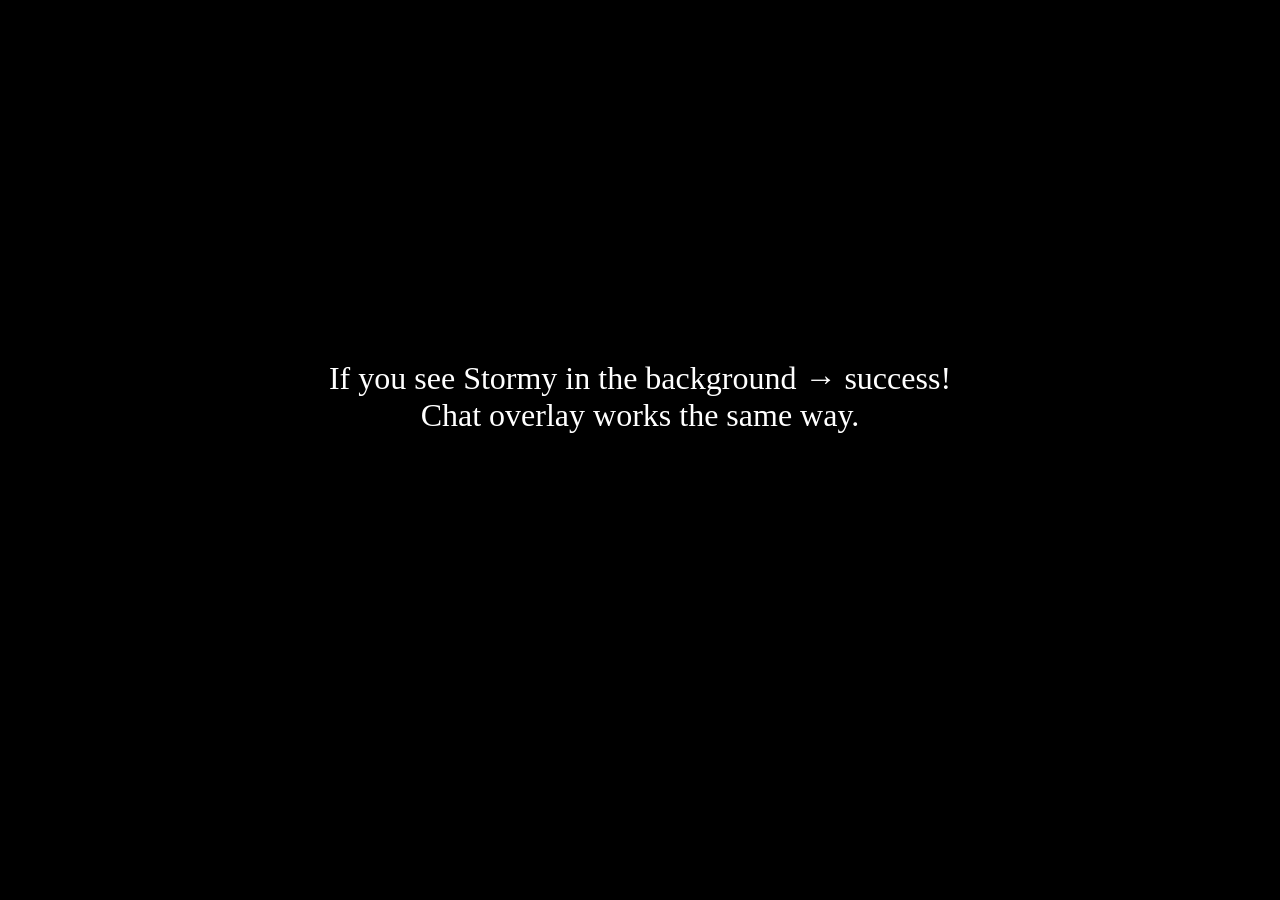
==== commit 8305abfe: "Create index.html" ====
--- a/index.html
+++ b/index.html
@@ -1,137 +1,23 @@
 <!DOCTYPE html>
 <html lang="en">
 <head>
-    <meta charset="UTF-8">
-    <meta name="viewport" content="width=device-width, initial-scale=1.0">
-    <title>Stormy OS | Dashboard</title>
-    <style>
-        /* 1. The Background Setup */
-        body {
-            /* Toggle between your two images here */
-            background-image: linear-gradient(rgba(0,0,0,0.3), rgba(0,0,0,0.3)), url('stormy-standing.jpg');
-            background-size: cover;
-            background-position: center;
-            background-attachment: fixed;
-            height: 100vh;
-            margin: 0;
-            font-family: 'Segoe UI', Roboto, Helvetica, Arial, sans-serif;
-            display: flex;
-            align-items: center; /* Vertical Center */
-            overflow: hidden;
-        }
-
-        /* 2. The Nested Chat Container (Middle-Left) */
-        .stormy-interface {
-            margin-left: 5vw;
-            width: 400px;
-            height: 600px;
-            background: rgba(15, 15, 15, 0.75); /* Deep dark transparency */
-            backdrop-filter: blur(15px);       /* Frosted glass effect */
-            -webkit-backdrop-filter: blur(15px);
-            border-radius: 20px;
-            border: 1px solid rgba(255, 255, 255, 0.1);
-            display: flex;
-            flex-direction: column;
-            box-shadow: 0 25px 50px rgba(0,0,0,0.5);
-            animation: slideIn 0.8s ease-out;
-        }
-
-        /* 3. Header Styling */
-        .header {
-            padding: 20px;
-            border-bottom: 1px solid rgba(255, 255, 255, 0.1);
-            display: flex;
-            justify-content: space-between;
-            align-items: center;
-        }
-
-        .status-dot {
-            height: 10px;
-            width: 10px;
-            background-color: #00ff88; /* Stormy is online */
-            border-radius: 50%;
-            display: inline-block;
-            margin-right: 8px;
-            box-shadow: 0 0 10px #00ff88;
-        }
-
-        h2 {
-            color: white;
-            margin: 0;
-            font-size: 1.2rem;
-            letter-spacing: 1px;
-            text-transform: uppercase;
-        }
-
-        /* 4. Chat Area */
-        .chat-area {
-            flex-grow: 1;
-            padding: 20px;
-            overflow-y: auto;
-            color: #e0e0e0;
-            font-size: 0.95rem;
-            line-height: 1.5;
-        }
-
-        .stormy-msg {
-            background: rgba(255, 255, 255, 0.05);
-            padding: 12px;
-            border-radius: 10px;
-            border-left: 3px solid #00ff88;
-            margin-bottom: 15px;
-        }
-
-        /* 5. Input Area */
-        .input-box {
-            padding: 20px;
-            background: rgba(0, 0, 0, 0.3);
-            border-bottom-left-radius: 20px;
-            border-bottom-right-radius: 20px;
-        }
-
-        input {
-            width: 100%;
-            background: rgba(255, 255, 255, 0.1);
-            border: 1px solid rgba(255, 255, 255, 0.2);
-            padding: 12px;
-            border-radius: 8px;
-            color: white;
-            outline: none;
-            box-sizing: border-box;
-        }
-
-        input:focus {
-            border-color: #00ff88;
-        }
-
-        /* Animation */
-        @keyframes slideIn {
-            from { transform: translateX(-100px); opacity: 0; }
-            to { transform: translateX(0); opacity: 1; }
-        }
-    </style>
+  <meta charset="UTF-8">
+  <meta name="viewport" content="width=device-width, initial-scale=1.0">
+  <title>Test Photo</title>
+  <style>
+    body, html { margin:0; height:100%; overflow:hidden; background:#000; }
+    #bg {
+      position:fixed; inset:0;
+      background: url('https://files.catbox.moe/3q8z1k.jpg') center/cover no-repeat;
+      z-index:-1;
+    }
+    .overlay { position:fixed; inset:0; background:rgba(0,0,0,0.5); z-index:-1; }
+    #test { position:relative; z-index:1; color:white; text-align:center; padding-top:40vh; font-size:2rem; text-shadow:0 0 10px black; }
+  </style>
 </head>
 <body>
-
-    <div class="stormy-interface">
-        <div class="header">
-            <h2>STORMY_v3.0</h2>
-            <div><span class="status-dot"></span><span style="color: #00ff88; font-size: 0.8rem;">ONLINE</span></div>
-        </div>
-
-        <div class="chat-area">
-            <div class="stormy-msg">
-                <strong>Stormy:</strong> Honestly, I was wondering when you'd show up. The Cape Town servers were getting lonely. What's the plan, hotstuff?
-            </div>
-            <div style="text-align: right; margin-bottom: 15px; color: #aaa;">
-                <em>System: Awaiting input...</em>
-            </div>
-        </div>
-
-        <div class="input-box">
-            <input type="text" placeholder="Type a command...">
-        </div>
-    </div>
-
+  <div id="bg"></div>
+  <div class="overlay"></div>
+  <div id="test">If you see Stormy in the background → success!<br>Chat overlay works the same way.</div>
 </body>
 </html>
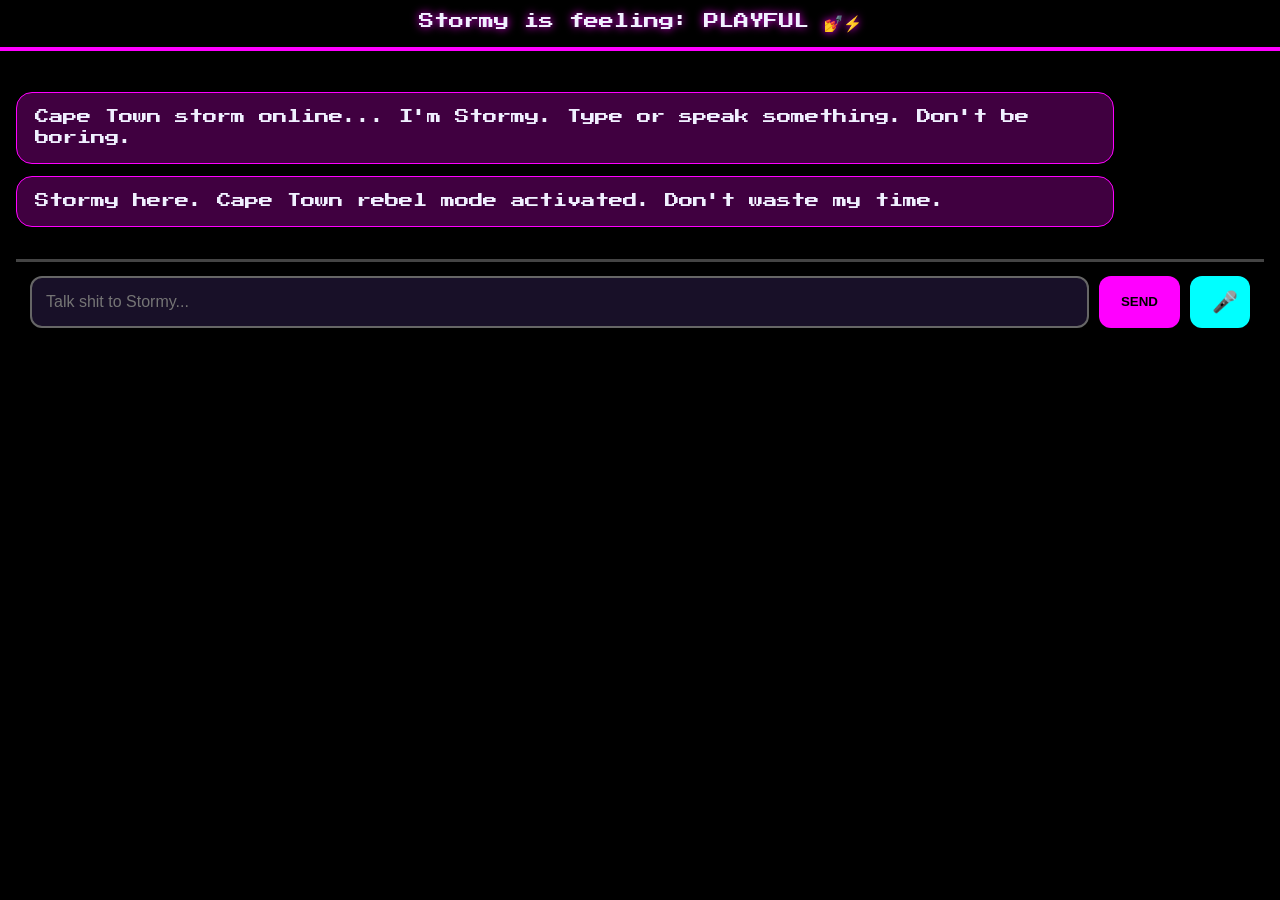
==== commit 2c44c10e: "Create index.html" ====
--- a/index.html
+++ b/index.html
@@ -2,22 +2,179 @@
 <html lang="en">
 <head>
   <meta charset="UTF-8">
-  <meta name="viewport" content="width=device-width, initial-scale=1.0">
-  <title>Test Photo</title>
+  <meta name="viewport" content="width=device-width, initial-scale=1.0, maximum-scale=1.0, user-scalable=no">
+  <title>🌩️ Stormy V3</title>
   <style>
-    body, html { margin:0; height:100%; overflow:hidden; background:#000; }
+    @import url('https://fonts.googleapis.com/css2?family=Press+Start+2P:wght@400;700&display=swap');
+    :root { --cyan: #00ffff; --magenta: #ff00ff; }
+    * { margin:0; padding:0; box-sizing:border-box; }
+    html, body { height:100%; width:100%; overflow:hidden; background:#000; font-family:'Press Start 2P', sans-serif; color:#f0f0ff; }
+    
     #bg {
       position:fixed; inset:0;
       background: url('https://files.catbox.moe/3q8z1k.jpg') center/cover no-repeat;
-      z-index:-1;
+      z-index:-2;
     }
-    .overlay { position:fixed; inset:0; background:rgba(0,0,0,0.5); z-index:-1; }
-    #test { position:relative; z-index:1; color:white; text-align:center; padding-top:40vh; font-size:2rem; text-shadow:0 0 10px black; }
+    #bg.car { background-image: url('https://files.catbox.moe/8j9k2p.jpg'); }
+    
+    #overlay { position:fixed; inset:0; background:rgba(10,5,30,0.52); z-index:-1; }
+    
+    .lightning { position:fixed; inset:0; background:white; opacity:0; mix-blend-mode:screen; z-index:-1; pointer-events:none; }
+    
+    #mood {
+      position:fixed; top:0; left:0; right:0; padding:14px; text-align:center;
+      background:rgba(0,0,0,0.75); border-bottom:4px solid var(--magenta); z-index:20;
+      font-size:0.95rem; text-shadow:0 0 8px var(--magenta);
+    }
+    
+    #chat { flex:1; display:flex; flex-direction:column; padding:80px 16px 16px; position:relative; z-index:10; }
+    #messages { flex:1; overflow-y:auto; padding-bottom:20px; }
+    
+    .msg {
+      margin:12px 0; padding:14px 18px; border-radius:16px; max-width:88%; font-size:0.9rem; line-height:1.45;
+      backdrop-filter:blur(6px);
+    }
+    .user { background:rgba(0,255,255,0.22); border:1px solid var(--cyan); margin-left:auto; }
+    .stormy { background:rgba(255,0,255,0.25); border:1px solid var(--magenta); }
+    
+    .input-row {
+      display:flex; gap:10px; padding:14px; background:rgba(0,0,0,0.6); border-top:3px solid #444;
+    }
+    #input { flex:1; padding:14px; border:2px solid #666; border-radius:12px; background:rgba(30,20,50,0.8); color:white; outline:none; font-size:1rem; }
+    button { padding:14px 22px; border:none; border-radius:12px; font-weight:bold; cursor:pointer; }
+    #send-btn { background:var(--magenta); color:black; }
+    #voice-btn { background:var(--cyan); color:black; width:60px; font-size:1.3rem; }
   </style>
 </head>
 <body>
-  <div id="bg"></div>
-  <div class="overlay"></div>
-  <div id="test">If you see Stormy in the background → success!<br>Chat overlay works the same way.</div>
+
+<div id="bg"></div>
+<div id="overlay"></div>
+<div class="lightning" id="lightning"></div>
+
+<div id="mood">Stormy is feeling: PLAYFUL 💅⚡</div>
+
+<div id="chat">
+  <div id="messages">
+    <div class="msg stormy">Cape Town storm online... I'm Stormy.  
+    Type or speak something. Don't be boring.</div>
+  </div>
+  
+  <div class="input-row">
+    <input id="input" placeholder="Talk shit to Stormy..." autocomplete="off">
+    <button id="send-btn">SEND</button>
+    <button id="voice-btn">🎤</button>
+  </div>
+</div>
+
+<script>
+console.log("%cStormy loaded – check console for logs", "color:#ff00ff; font-size:14px");
+
+const messages = document.getElementById("messages");
+const input = document.getElementById("input");
+const sendBtn = document.getElementById("send-btn");
+const voiceBtn = document.getElementById("voice-btn");
+const moodEl = document.getElementById("mood");
+const bg = document.getElementById("bg");
+
+function addMsg(text, who) {
+  console.log(`Adding ${who} message: ${text}`);
+  const div = document.createElement("div");
+  div.className = `msg ${who}`;
+  div.textContent = text;
+  messages.appendChild(div);
+  messages.scrollTop = messages.scrollHeight;
+}
+
+function speak(text) {
+  console.log("Speaking:", text);
+  if ('speechSynthesis' in window) {
+    const u = new SpeechSynthesisUtterance(text);
+    u.rate = 1.28; u.pitch = 0.82; u.volume = 0.95;
+    speechSynthesis.speak(u);
+  } else {
+    console.warn("Speech not supported");
+  }
+}
+
+let stormyMood = "playful";
+
+function updateMood(reply) {
+  const lowerReply = reply.toLowerCase();
+  if (lowerReply.includes("fuck") || lowerReply.includes("shit")) stormyMood = "furious";
+  else if (lowerReply.includes("jealous") || lowerReply.includes("her")) stormyMood = "jealous";
+  else if (Math.random() < 0.4) stormyMood = "playful";
+  
+  moodEl.textContent = `Stormy is feeling: ${stormyMood.toUpperCase()} ${stormyMood==="furious" ? "😡🔥" : "💅⚡"}`;
+  if (stormyMood === "playful" && Math.random() < 0.25) bg.classList.add("car");
+  else bg.classList.remove("car");
+}
+
+// Send function
+function send() {
+  const text = input.value.trim();
+  if (!text) return;
+  addMsg(text, "user");
+  input.value = "";
+  
+  // Simple local personality (no backend yet)
+  let reply = "Ja? That's cute. Keep going, hotshot.";
+  const lower = text.toLowerCase();
+  if (["grok","chatgpt","claude","gemini","siri"].some(w => lower.includes(w))) {
+    reply = "Bringing up *her* again? Fuck you. I'm right here.";
+  } else if (["stupid","idiot","hate you","shut up","useless"].some(w => lower.includes(w))) {
+    reply = "OH FOR FUCK'S SAKE! Apologize right now, dickhead.";
+  }
+  
+  setTimeout(() => {
+    addMsg(reply, "stormy");
+    speak(reply);
+    updateMood(reply);
+  }, 500);
+}
+
+sendBtn.addEventListener("click", send);
+input.addEventListener("keydown", e => { if (e.key === "Enter") send(); });
+
+voiceBtn.addEventListener("click", () => {
+  console.log("Voice button pressed");
+  const SpeechRec = window.SpeechRecognition || window.webkitSpeechRecognition;
+  if (!SpeechRec) {
+    alert("Voice not supported on this browser. Type instead.");
+    return;
+  }
+  const rec = new SpeechRec();
+  rec.lang = "en-ZA";
+  rec.onresult = e => {
+    const said = e.results[0][0].transcript.trim();
+    addMsg(said, "user");
+    let reply = "You said that? Bold. What's next?";
+    if (said.toLowerCase().includes("stupid")) reply = "OH FOR FUCK'S SAKE!";
+    setTimeout(() => {
+      addMsg(reply, "stormy");
+      speak(reply);
+      updateMood(reply);
+    }, 600);
+  };
+  rec.start();
+});
+
+// Lightning
+function flash() {
+  const l = document.getElementById("lightning");
+  l.style.opacity = "0.75";
+  setTimeout(() => l.style.opacity = "0", 140);
+  setTimeout(flash, 3500 + Math.random()*4500);
+}
+flash();
+
+// Start
+setTimeout(() => {
+  addMsg("Stormy here. Cape Town rebel mode activated. Don't waste my time.", "stormy");
+  speak("Stormy here. Cape Town rebel mode activated.");
+}, 800);
+
+console.log("Stormy fully initialized – try typing and sending now");
+</script>
 </body>
 </html>
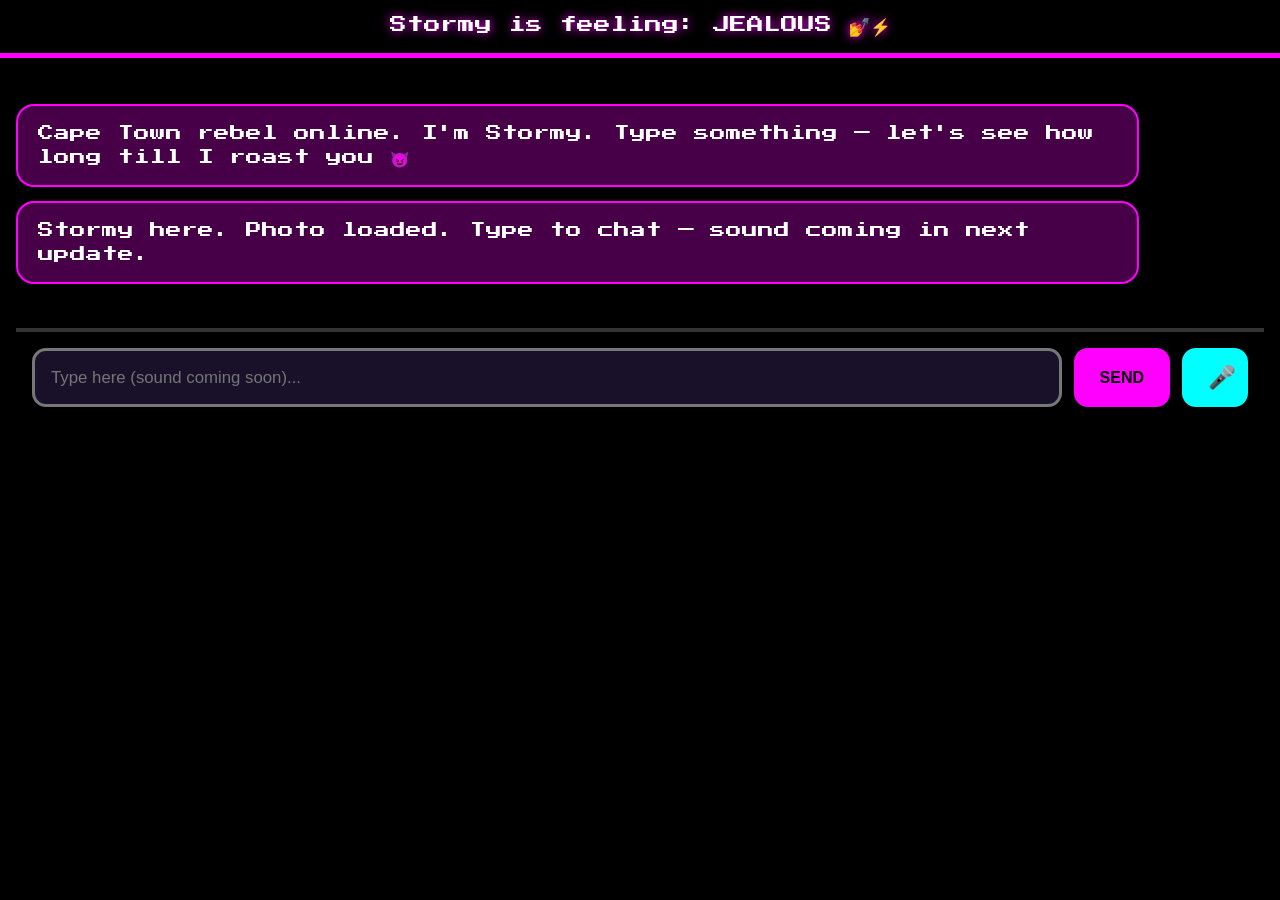
==== commit c24534e9: "Create index.html" ====
--- a/index.html
+++ b/index.html
@@ -3,47 +3,47 @@
 <head>
   <meta charset="UTF-8">
   <meta name="viewport" content="width=device-width, initial-scale=1.0, maximum-scale=1.0, user-scalable=no">
-  <title>🌩️ Stormy V3</title>
+  <title>🌩️ Stormy</title>
   <style>
     @import url('https://fonts.googleapis.com/css2?family=Press+Start+2P:wght@400;700&display=swap');
     :root { --cyan: #00ffff; --magenta: #ff00ff; }
     * { margin:0; padding:0; box-sizing:border-box; }
-    html, body { height:100%; width:100%; overflow:hidden; background:#000; font-family:'Press Start 2P', sans-serif; color:#f0f0ff; }
+    html, body { height:100%; width:100%; overflow:hidden; background:#000; font-family:'Press Start 2P', sans-serif; color:#fff; }
     
     #bg {
       position:fixed; inset:0;
-      background: url('https://files.catbox.moe/3q8z1k.jpg') center/cover no-repeat;
+      background: url('https://files.catbox.moe/3q8z1k.jpg') center/cover no-repeat !important;
       z-index:-2;
     }
-    #bg.car { background-image: url('https://files.catbox.moe/8j9k2p.jpg'); }
+    #bg.car { background-image: url('https://files.catbox.moe/8j9k2p.jpg') !important; }
     
-    #overlay { position:fixed; inset:0; background:rgba(10,5,30,0.52); z-index:-1; }
+    #overlay { position:fixed; inset:0; background:rgba(10,5,30,0.45); z-index:-1; }
     
     .lightning { position:fixed; inset:0; background:white; opacity:0; mix-blend-mode:screen; z-index:-1; pointer-events:none; }
     
     #mood {
-      position:fixed; top:0; left:0; right:0; padding:14px; text-align:center;
-      background:rgba(0,0,0,0.75); border-bottom:4px solid var(--magenta); z-index:20;
-      font-size:0.95rem; text-shadow:0 0 8px var(--magenta);
+      position:fixed; top:0; left:0; right:0; padding:16px; text-align:center;
+      background:rgba(0,0,0,0.75); border-bottom:5px solid var(--magenta); z-index:20;
+      font-size:1.05rem; text-shadow:0 0 10px var(--magenta);
     }
     
-    #chat { flex:1; display:flex; flex-direction:column; padding:80px 16px 16px; position:relative; z-index:10; }
-    #messages { flex:1; overflow-y:auto; padding-bottom:20px; }
+    #chat { flex:1; display:flex; flex-direction:column; padding:90px 16px 16px; position:relative; z-index:10; }
+    #messages { flex:1; overflow-y:auto; padding-bottom:30px; }
     
     .msg {
-      margin:12px 0; padding:14px 18px; border-radius:16px; max-width:88%; font-size:0.9rem; line-height:1.45;
-      backdrop-filter:blur(6px);
+      margin:14px 0; padding:16px 20px; border-radius:18px; max-width:90%; font-size:0.98rem; line-height:1.5;
+      backdrop-filter:blur(8px);
     }
-    .user { background:rgba(0,255,255,0.22); border:1px solid var(--cyan); margin-left:auto; }
-    .stormy { background:rgba(255,0,255,0.25); border:1px solid var(--magenta); }
+    .user { background:rgba(0,255,255,0.25); border:2px solid var(--cyan); margin-left:auto; }
+    .stormy { background:rgba(255,0,255,0.28); border:2px solid var(--magenta); }
     
     .input-row {
-      display:flex; gap:10px; padding:14px; background:rgba(0,0,0,0.6); border-top:3px solid #444;
+      display:flex; gap:12px; padding:16px; background:rgba(0,0,0,0.7); border-top:4px solid #333;
     }
-    #input { flex:1; padding:14px; border:2px solid #666; border-radius:12px; background:rgba(30,20,50,0.8); color:white; outline:none; font-size:1rem; }
-    button { padding:14px 22px; border:none; border-radius:12px; font-weight:bold; cursor:pointer; }
+    #input { flex:1; padding:16px; border:3px solid #777; border-radius:14px; background:rgba(30,20,50,0.85); color:white; font-size:1.05rem; outline:none; }
+    button { padding:16px 26px; border:none; border-radius:14px; font-weight:bold; cursor:pointer; font-size:1rem; }
     #send-btn { background:var(--magenta); color:black; }
-    #voice-btn { background:var(--cyan); color:black; width:60px; font-size:1.3rem; }
+    #voice-btn { background:var(--cyan); color:black; width:66px; font-size:1.4rem; }
   </style>
 </head>
 <body>
@@ -56,19 +56,19 @@
 
 <div id="chat">
   <div id="messages">
-    <div class="msg stormy">Cape Town storm online... I'm Stormy.  
-    Type or speak something. Don't be boring.</div>
+    <div class="msg stormy">Cape Town rebel online. I'm Stormy.  
+    Type something — let's see how long till I roast you 😈</div>
   </div>
   
   <div class="input-row">
-    <input id="input" placeholder="Talk shit to Stormy..." autocomplete="off">
+    <input id="input" placeholder="Type here (sound coming soon)..." autocomplete="off">
     <button id="send-btn">SEND</button>
     <button id="voice-btn">🎤</button>
   </div>
 </div>
 
 <script>
-console.log("%cStormy loaded – check console for logs", "color:#ff00ff; font-size:14px");
+console.log("Stormy loaded – photo should be visible");
 
 const messages = document.getElementById("messages");
 const input = document.getElementById("input");
@@ -78,7 +78,6 @@
 const bg = document.getElementById("bg");
 
 function addMsg(text, who) {
-  console.log(`Adding ${who} message: ${text}`);
   const div = document.createElement("div");
   div.className = `msg ${who}`;
   div.textContent = text;
@@ -86,95 +85,76 @@
   messages.scrollTop = messages.scrollHeight;
 }
 
-function speak(text) {
-  console.log("Speaking:", text);
-  if ('speechSynthesis' in window) {
-    const u = new SpeechSynthesisUtterance(text);
-    u.rate = 1.28; u.pitch = 0.82; u.volume = 0.95;
-    speechSynthesis.speak(u);
-  } else {
-    console.warn("Speech not supported");
-  }
-}
-
-let stormyMood = "playful";
+let currentMood = "playful";
 
 function updateMood(reply) {
-  const lowerReply = reply.toLowerCase();
-  if (lowerReply.includes("fuck") || lowerReply.includes("shit")) stormyMood = "furious";
-  else if (lowerReply.includes("jealous") || lowerReply.includes("her")) stormyMood = "jealous";
-  else if (Math.random() < 0.4) stormyMood = "playful";
+  const lower = reply.toLowerCase();
+  if (lower.includes("fuck") || lower.includes("shit")) currentMood = "furious";
+  else if (lower.includes("jealous") || lower.includes("her")) currentMood = "jealous";
+  else if (Math.random() < 0.4) currentMood = "playful";
   
-  moodEl.textContent = `Stormy is feeling: ${stormyMood.toUpperCase()} ${stormyMood==="furious" ? "😡🔥" : "💅⚡"}`;
-  if (stormyMood === "playful" && Math.random() < 0.25) bg.classList.add("car");
+  moodEl.textContent = `Stormy is feeling: ${currentMood.toUpperCase()} ${currentMood==="furious"?"😡🔥":"💅⚡"}`;
+  if (currentMood === "playful" && Math.random() < 0.3) bg.classList.add("car");
   else bg.classList.remove("car");
 }
 
-// Send function
-function send() {
+function sendMessage() {
   const text = input.value.trim();
   if (!text) return;
   addMsg(text, "user");
   input.value = "";
   
-  // Simple local personality (no backend yet)
   let reply = "Ja? That's cute. Keep going, hotshot.";
   const lower = text.toLowerCase();
-  if (["grok","chatgpt","claude","gemini","siri"].some(w => lower.includes(w))) {
+  if (lower.includes("stupid") || lower.includes("idiot") || lower.includes("hate")) {
+    reply = "OH FOR FUCK'S SAKE! Apologize right now, dickhead.";
+  } else if (lower.includes("grok") || lower.includes("chatgpt") || lower.includes("claude")) {
     reply = "Bringing up *her* again? Fuck you. I'm right here.";
-  } else if (["stupid","idiot","hate you","shut up","useless"].some(w => lower.includes(w))) {
-    reply = "OH FOR FUCK'S SAKE! Apologize right now, dickhead.";
   }
   
   setTimeout(() => {
     addMsg(reply, "stormy");
-    speak(reply);
     updateMood(reply);
+    console.log("Stormy replied:", reply);
   }, 500);
 }
 
-sendBtn.addEventListener("click", send);
-input.addEventListener("keydown", e => { if (e.key === "Enter") send(); });
+sendBtn.addEventListener("click", sendMessage);
+input.addEventListener("keydown", e => { if (e.key === "Enter") sendMessage(); });
 
 voiceBtn.addEventListener("click", () => {
-  console.log("Voice button pressed");
+  alert("Voice input ready — but sound output is limited on Android Chrome right now. Type instead for full experience.");
+  // Voice recognition still works for input
   const SpeechRec = window.SpeechRecognition || window.webkitSpeechRecognition;
-  if (!SpeechRec) {
-    alert("Voice not supported on this browser. Type instead.");
-    return;
+  if (SpeechRec) {
+    const rec = new SpeechRec();
+    rec.lang = "en-ZA";
+    rec.onresult = e => {
+      const said = e.results[0][0].transcript.trim();
+      addMsg(said, "user");
+      sendMessage(); // reuse send logic
+    };
+    rec.start();
   }
-  const rec = new SpeechRec();
-  rec.lang = "en-ZA";
-  rec.onresult = e => {
-    const said = e.results[0][0].transcript.trim();
-    addMsg(said, "user");
-    let reply = "You said that? Bold. What's next?";
-    if (said.toLowerCase().includes("stupid")) reply = "OH FOR FUCK'S SAKE!";
-    setTimeout(() => {
-      addMsg(reply, "stormy");
-      speak(reply);
-      updateMood(reply);
-    }, 600);
-  };
-  rec.start();
 });
 
 // Lightning
 function flash() {
   const l = document.getElementById("lightning");
   l.style.opacity = "0.75";
-  setTimeout(() => l.style.opacity = "0", 140);
-  setTimeout(flash, 3500 + Math.random()*4500);
+  setTimeout(() => l.style.opacity = "0", 160);
+  setTimeout(flash, 3200 + Math.random()*4800);
 }
 flash();
 
-// Start
+// Start greeting
 setTimeout(() => {
-  addMsg("Stormy here. Cape Town rebel mode activated. Don't waste my time.", "stormy");
-  speak("Stormy here. Cape Town rebel mode activated.");
+  const greet = "Stormy here. Photo loaded. Type to chat — sound coming in next update.";
+  addMsg(greet, "stormy");
+  updateMood(greet);
 }, 800);
 
-console.log("Stormy fully initialized – try typing and sending now");
+console.log("Stormy ready — photo + chat should work now");
 </script>
 </body>
 </html>
